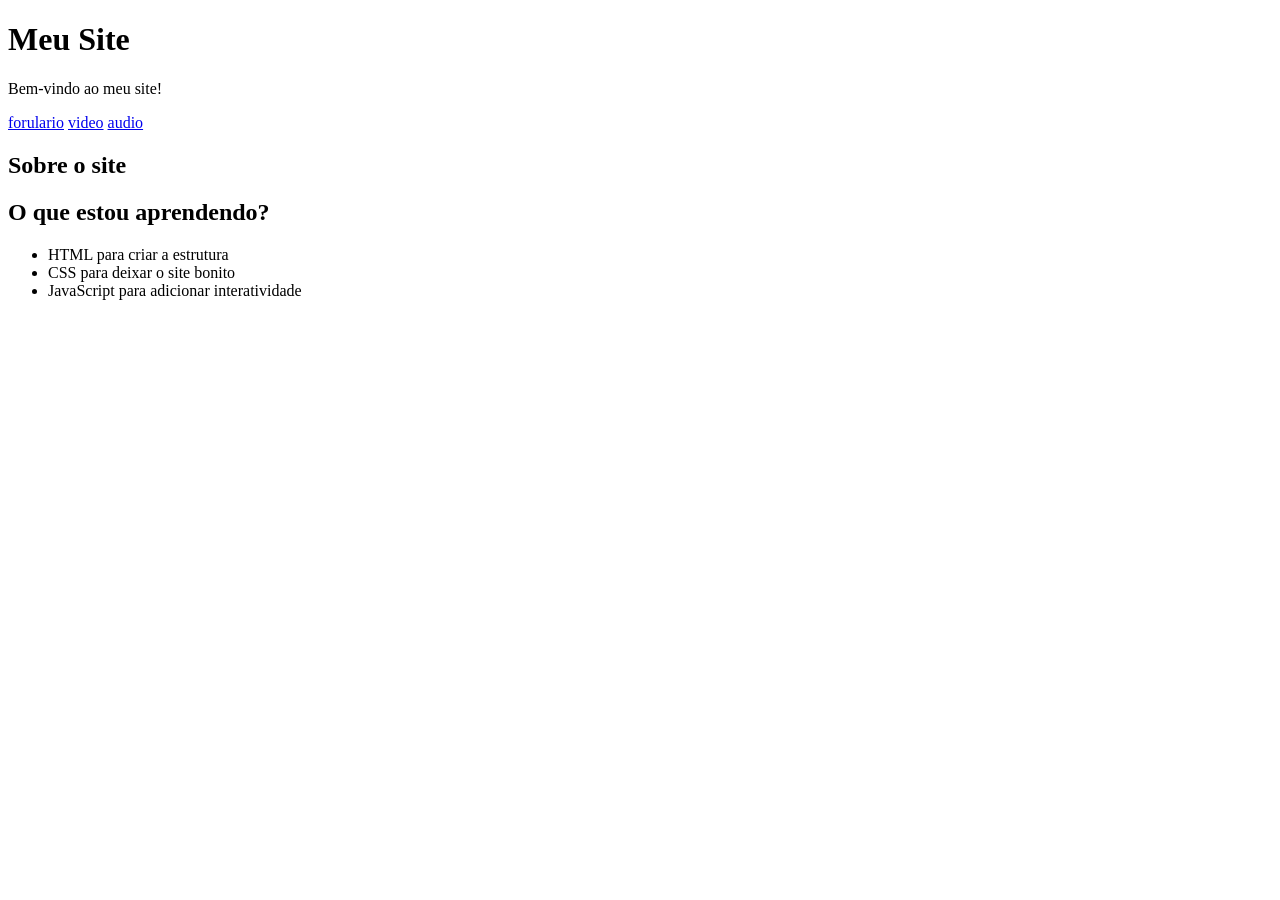
==== index.html @ 921142cf "primeiro commit" ====
<!DOCTYPE html>
<html lang="pt-br">

<head>
    <meta charset="UTF-8">
    <meta name="viewport" content="width=device-width, initial-scale=1.0">

    <title>Meu Site</title>

</head>

<body>

    <div class="caixa">

        <header>
            <h1>Meu Site</h1>

            <p>Bem-vindo ao meu site!</p>
        </header>
    <nav>
        <a href="formulario.html">forulario</a>
        <a href="video.html">video</a>
        <a href="audio.html">audio</a>
</nav>
        <main>

            <h2>Sobre o site</h2>

        

            <h2>O que estou aprendendo?</h2>

            <ul>
                <li>HTML para criar a estrutura</li>
                <li>CSS para deixar o site bonito</li>
                <li>JavaScript para adicionar interatividade</li>
            </ul>


        </main>


    </div>


</body>

</html>
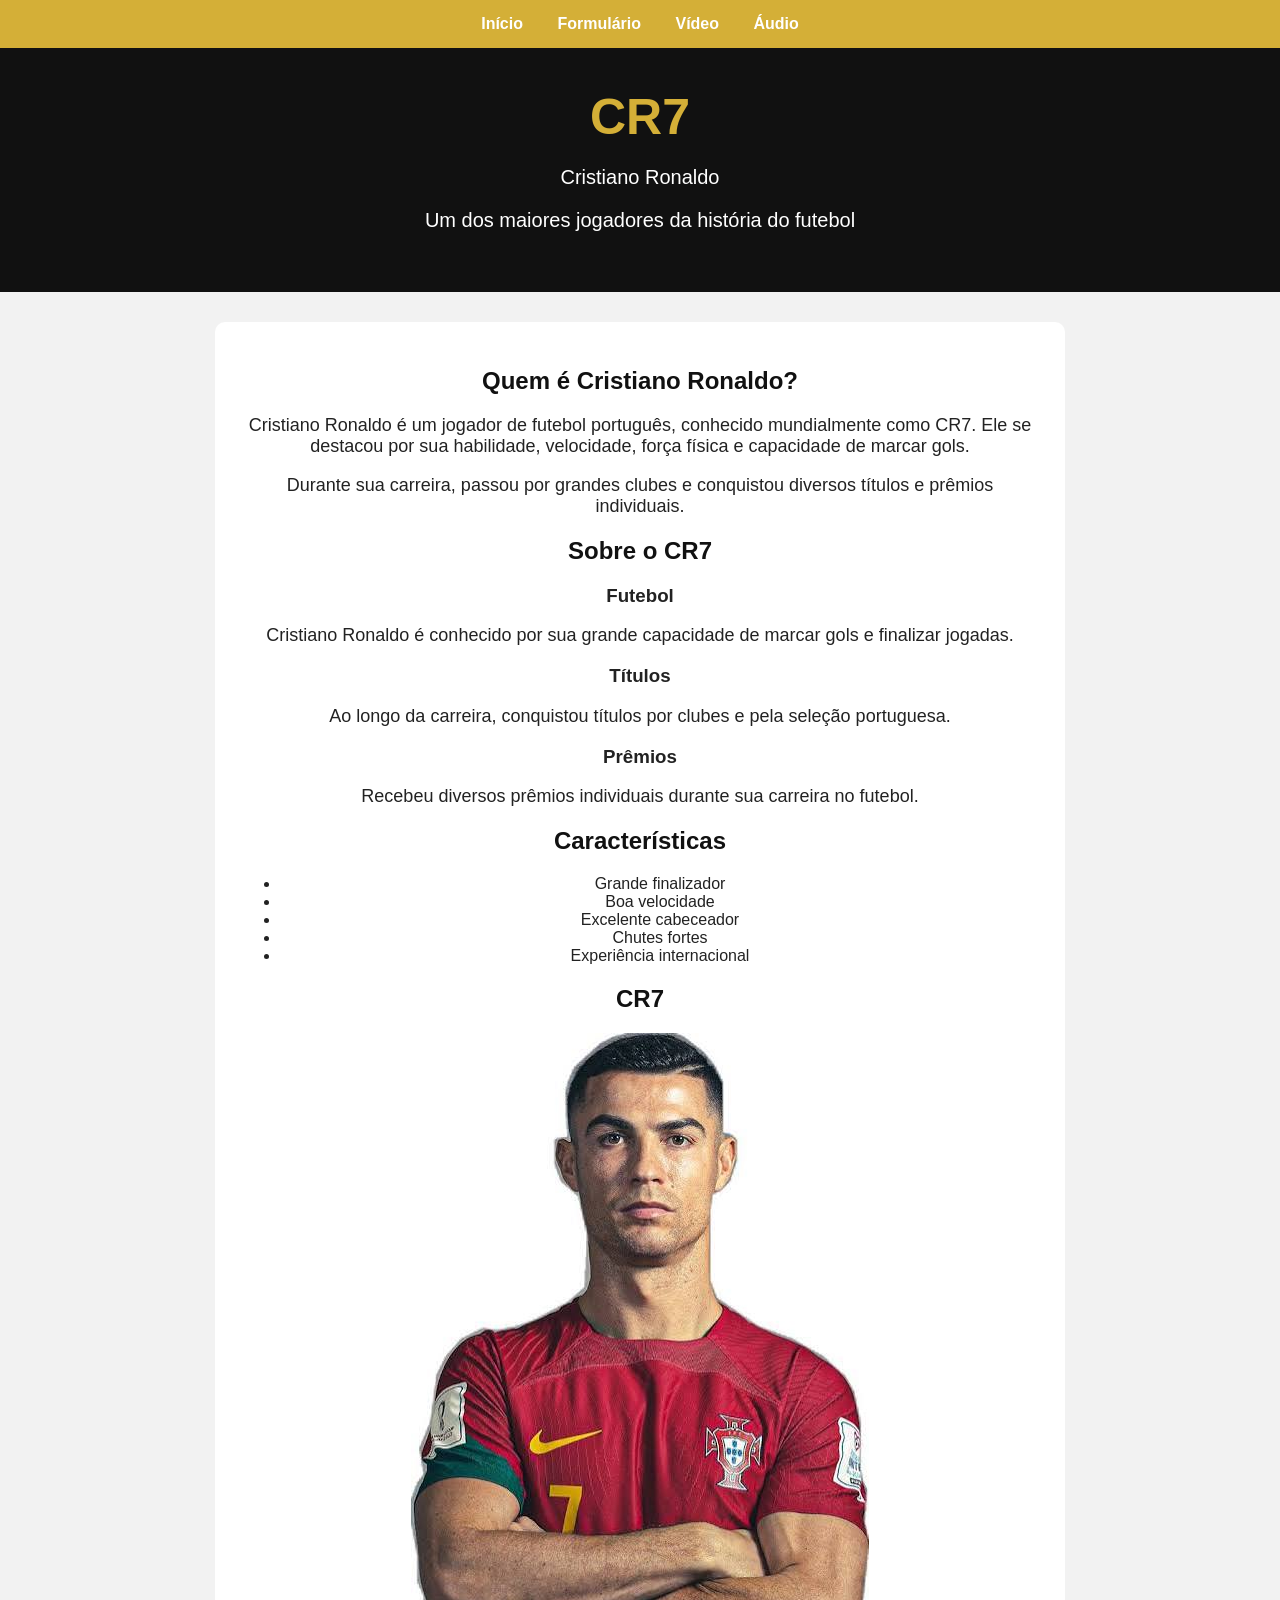
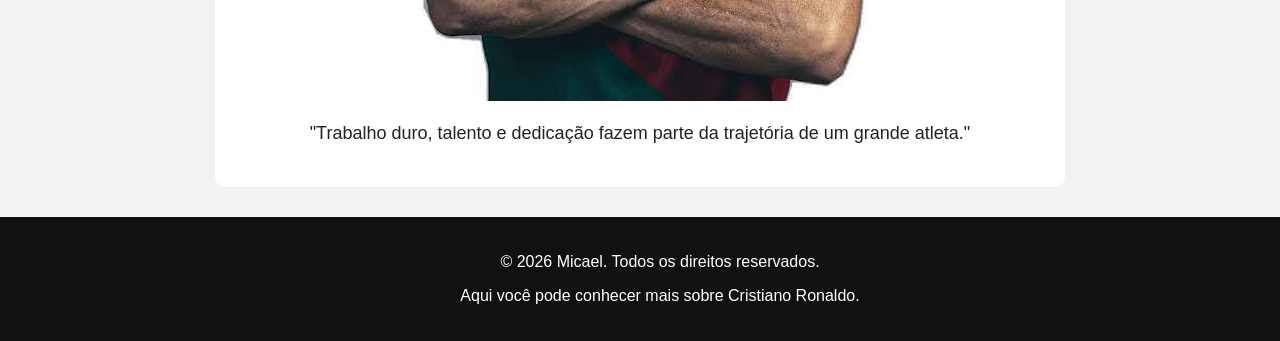
==== commit 3eca05e5: "arualizaçao" ====
--- a/index.html
+++ b/index.html
@@ -4,46 +4,106 @@
 <head>
     <meta charset="UTF-8">
     <meta name="viewport" content="width=device-width, initial-scale=1.0">
-
-    <title>Meu Site</title>
-
+    <title>CR7</title>
+    <link rel="stylesheet" href="style.css">
 </head>
 
 <body>
 
-    <div class="caixa">
+    <nav>
+        <a href="index.html">Início</a>
+        <a href="formulario.html">Formulário</a>
+        <a href="video.html">Vídeo</a>
+        <a href="audio.html">Áudio</a>
+    </nav>
 
-        <header>
-            <h1>Meu Site</h1>
+    <header>
+        <h1>CR7</h1>
+        <p>Cristiano Ronaldo</p>
+        <p>Um dos maiores jogadores da história do futebol</p>
+    </header>
 
-            <p>Bem-vindo ao meu site!</p>
-        </header>
-    <nav>
-        <a href="formulario.html">forulario</a>
-        <a href="video.html">video</a>
-        <a href="audio.html">audio</a>
-</nav>
-        <main>
+    <main>
 
-            <h2>Sobre o site</h2>
+        <section>
+            <h2>Quem é Cristiano Ronaldo?</h2>
 
-        
+            <p>
+                Cristiano Ronaldo é um jogador de futebol português,
+                conhecido mundialmente como CR7. Ele se destacou por
+                sua habilidade, velocidade, força física e capacidade
+                de marcar gols.
+            </p>
 
-            <h2>O que estou aprendendo?</h2>
+            <p>
+                Durante sua carreira, passou por grandes clubes e
+                conquistou diversos títulos e prêmios individuais.
+            </p>
+        </section>
+
+        <section>
+            <h2>Sobre o CR7</h2>
+
+            <div class="cards">
+
+                <div class="card">
+                    <h3> Futebol</h3>
+                    <p>
+                        Cristiano Ronaldo é conhecido por sua grande
+                        capacidade de marcar gols e finalizar jogadas.
+                    </p>
+                </div>
+
+                <div class="card">
+                    <h3>Títulos</h3>
+                    <p>
+                        Ao longo da carreira, conquistou títulos por
+                        clubes e pela seleção portuguesa.
+                    </p>
+                </div>
+
+                <div class="card">
+                    <h3> Prêmios</h3>
+                    <p>
+                        Recebeu diversos prêmios individuais durante
+                        sua carreira no futebol.
+                    </p>
+                </div>
+
+            </div>
+        </section>
+
+        <section>
+            <h2>Características</h2>
 
             <ul>
-                <li>HTML para criar a estrutura</li>
-                <li>CSS para deixar o site bonito</li>
-                <li>JavaScript para adicionar interatividade</li>
+                <li>Grande finalizador</li>
+                <li>Boa velocidade</li>
+                <li>Excelente cabeceador</li>
+                <li>Chutes fortes</li>
+                <li>Experiência internacional</li>
             </ul>
+        </section>
 
+        <section class="destaque">
+            <h2>CR7</h2>
 
-        </main>
+            <img src="imagem/cr7 imagem.jpg" alt="Cristiano Ronaldo">
 
+            <p>
+                "Trabalho duro, talento e dedicação fazem parte
+                da trajetória de um grande atleta."
+            </p>
+        </section>
 
-    </div>
+    </main>
+    
 
+    <footer>
+        <p>&copy; 2026 Micael. Todos os direitos reservados.</p>
+        <p>Aqui você pode conhecer mais sobre Cristiano Ronaldo.</p>
+    </footer>
 
 </body>
+</html>
 
-</html> 
--- a/style.css
+++ b/style.css
@@ -0,0 +1,91 @@
+body {
+    margin: 0;
+    font-family: Arial, sans-serif;
+    background-color: #f2f2f2;
+    color: #222;
+}
+
+nav {
+    background-color: #d4af37;
+    padding: 15px;
+    text-align: center;
+}
+
+nav a {
+    color: white;
+    text-decoration: none;
+    margin: 0 15px;
+    font-weight: bold;
+}
+
+nav a:hover {
+    color: #d4af37;
+}
+
+header {
+    background-color: #111;
+    color: white;
+    text-align: center;
+    padding: 40px 20px;
+}
+
+header h1 {
+    margin: 0;
+    font-size: 50px;
+    color: #d4af37;
+}
+
+header p {
+    font-size: 20px;
+}
+
+main {
+    max-width: 800px;
+    margin: 30px auto;
+    padding: 25px;
+    background-color: white;
+    border-radius: 10px;
+    text-align: center;
+}
+
+main h2 {
+    color: #111;
+}
+
+main p {
+    font-size: 18px;
+}
+footer {
+    background-color: #111;
+    color: white;
+    text-align: center;
+    padding: 20px;
+    position: relative;
+    width: 100%;
+    bottom: 0;
+}
+
+.video {
+    text-align: center;
+    margin-top: 20px;
+    color: #6e5c21;
+}
+.video button {
+    background-color: #d4af37;
+    color: white;
+    border: none;
+    padding: 10px 20px;
+    font-size: 16px;
+    cursor: pointer;
+    border-radius: 5px;
+}
+.video button:hover {
+    background-color: #5c4d18;
+}
+section.imagem  {
+    background-color: #d4af37;
+    color: rgba(255, 255, 255, 0);
+    padding: 30px;
+    margin: 20px 0;
+    border-radius: 10px;
+}
